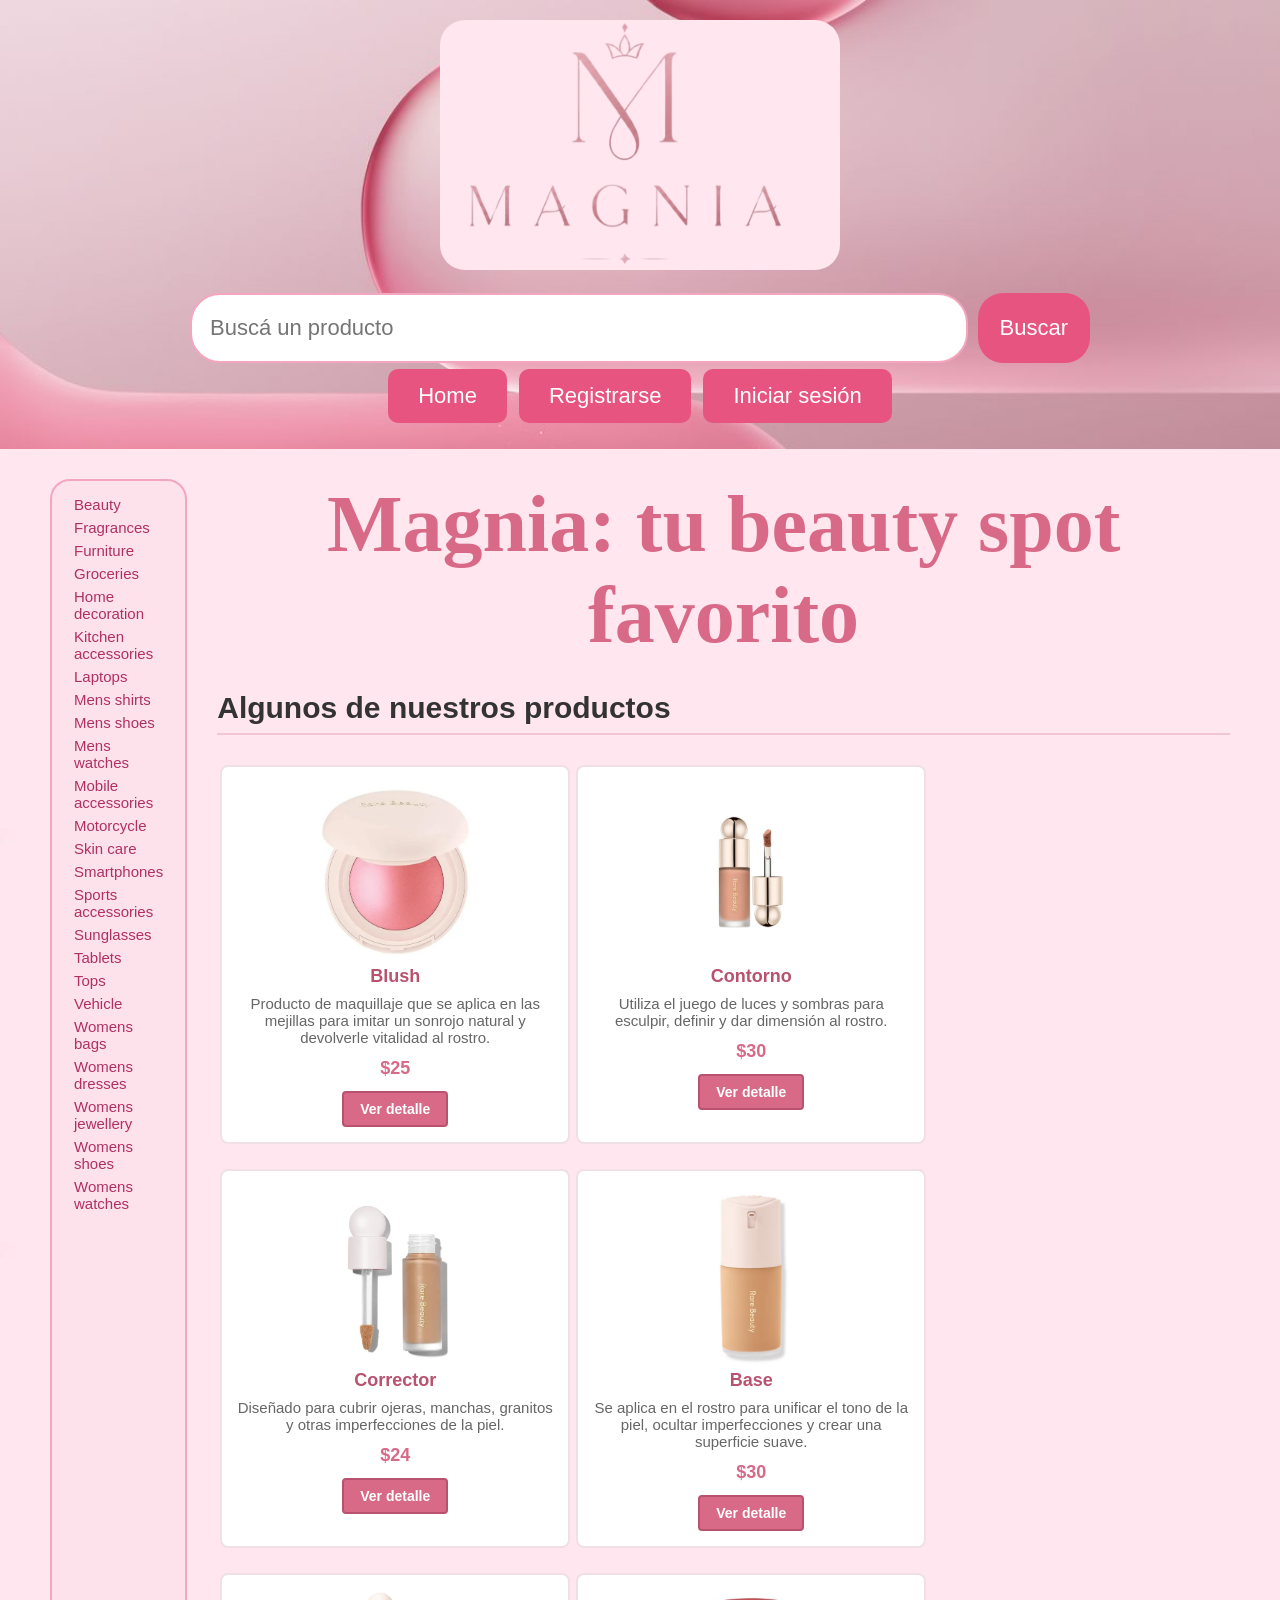
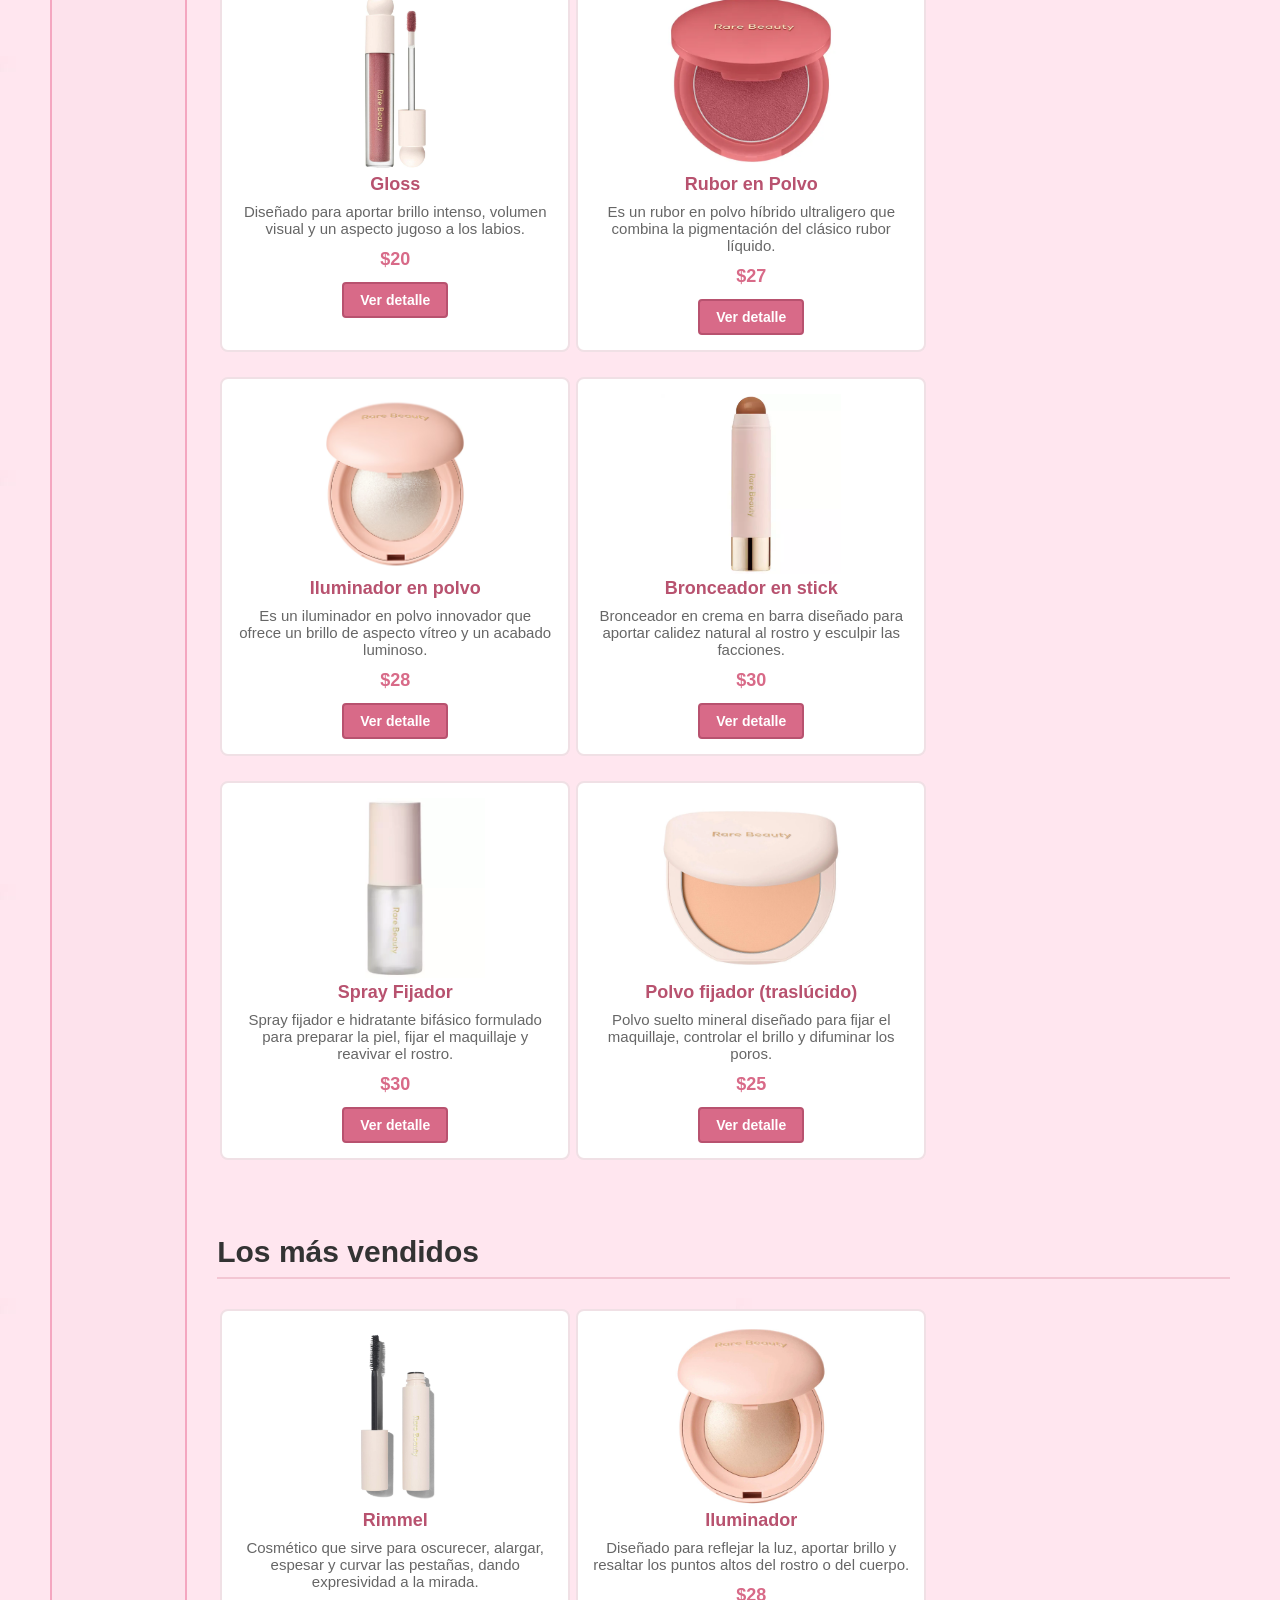
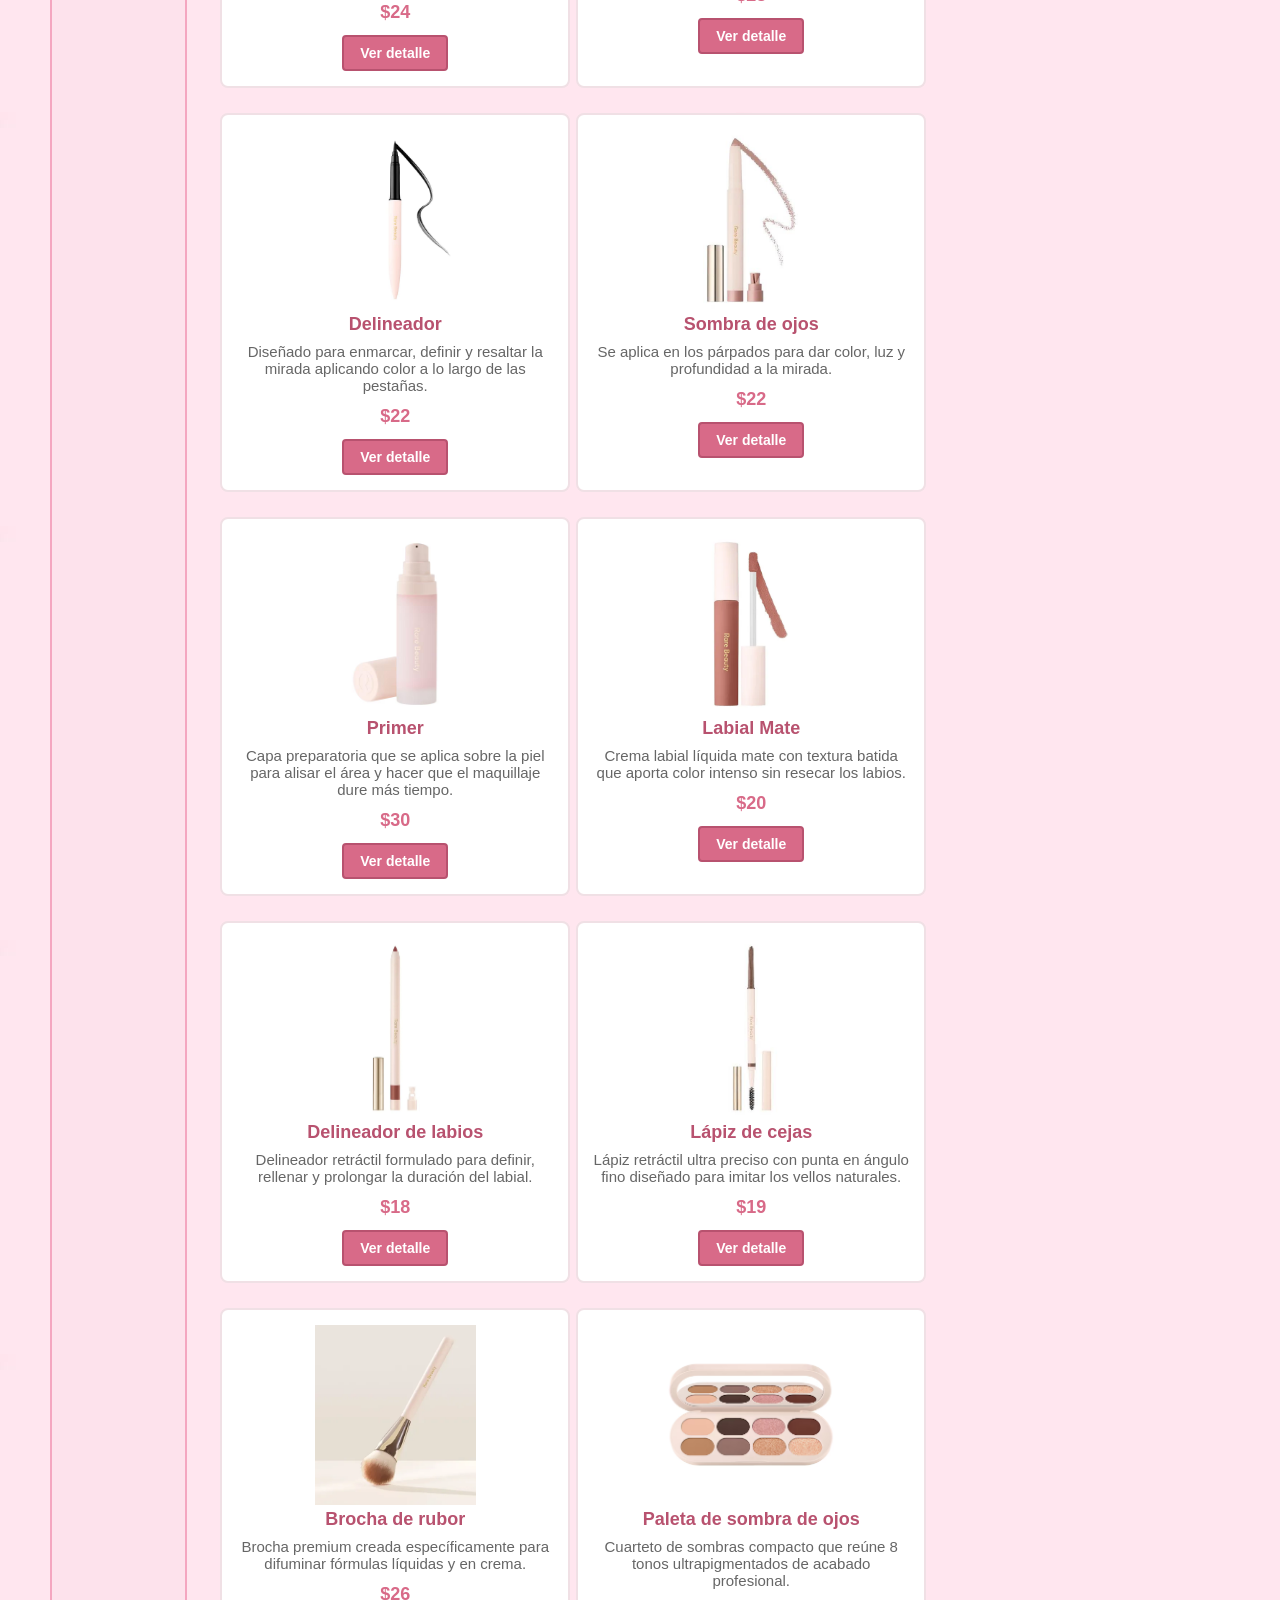
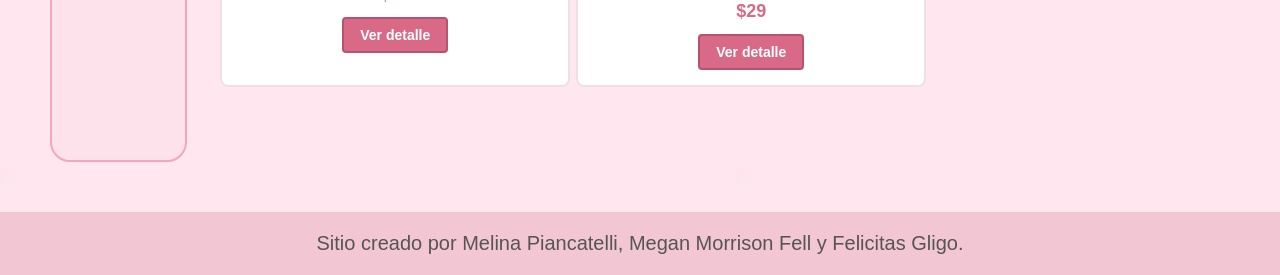
==== index.html @ 630dff80 "script" ====
<!DOCTYPE html>
<html>

<head>
    <link rel="stylesheet" href="./css/styles.css">
    <meta charset="utf-8">
    <meta name="viewport" content="width=device-width, initial-scale=1.0">
    <title>Home</title>
</head>

<body>
    <header>

        <div class="header-principal">
            <a href="./index.html"> <img src="./images/logomagnia2.png" alt=""></a>
            <form action="search-results.html" method="get">
                <label class="buscador"> <input class="barra" type="text" name="Buscar" placeholder="Buscá un producto" required></label>
                <button type="submit">Buscar</button>
            </form>
            <nav class="nav-superior">
                <ul>
                    <li><a href="index.html"> Home </a></li>
                    <li><a href="register.html"> Registrarse </a></li>
                    <li><a href="login.html"> Iniciar sesión </a></li>
                </ul>
            </nav>
        </div>
    </header>
    <main>
        <nav class="nav-categorias">
            <ul>
                <li><a href="category.html">Beauty</a></li>
                <li><a href="category.html">Fragrances</a></li>
                <li><a href="category.html">Furniture</a></li>
                <li><a href="category.html">Groceries</a></li>
                <li><a href="category.html">Home decoration</a></li>
                <li><a href="category.html">Kitchen accessories</a></li>
                <li><a href="category.html">Laptops</a></li>
                <li><a href="category.html">Mens shirts</a></li>
                <li><a href="category.html">Mens shoes</a></li>
                <li><a href="category.html">Mens watches</a></li>
                <li><a href="category.html">Mobile accessories</a></li>
                <li><a href="category.html">Motorcycle</a></li>
                <li><a href="category.html">Skin care</a></li>
                <li><a href="category.html">Smartphones</a></li>
                <li><a href="category.html">Sports accessories</a></li>
                <li><a href="category.html">Sunglasses</a></li>
                <li><a href="category.html">Tablets</a></li>
                <li><a href="category.html">Tops</a></li>
                <li><a href="category.html">Vehicle</a></li>
                <li><a href="category.html">Womens bags</a></li>
                <li><a href="category.html">Womens dresses</a></li>
                <li><a href="category.html">Womens jewellery</a></li>
                <li><a href="category.html">Womens shoes</a></li>
                <li><a href="category.html">Womens watches</a></li>
            </ul>
        </nav>
        <div>
            <h1 class="title-main">Magnia: tu beauty spot favorito</h1>
            <section class="products-section">
                <h2 class="section-title">Algunos de nuestros productos</h2>
                <div class="products-container">
                    <article class="product-card">
                        <a href="./product.html"><img class="product-img" src="images/blush.jpeg" alt="Blush"></a>
                        <h3 class="product-title"><a href="./product.html">Blush</a></h3>
                        <p class="product-desc">Producto de maquillaje que se aplica en las mejillas para imitar un
                            sonrojo natural y devolverle vitalidad al rostro.</p>
                        <p class="product-price">$25</p>
                        <a class="product-btn" href="./product.html">Ver detalle</a>
                    </article>

                    <article class="product-card">
                        <a href="./product.html"><img class="product-img" src="images/contorno.jpeg" alt="Contorno"></a>
                        <h3 class="product-title"><a href="./product.html">Contorno</a></h3>
                        <p class="product-desc">Utiliza el juego de luces y sombras para esculpir, definir y dar
                            dimensión al rostro.</p>
                        <p class="product-price">$30</p>
                        <a class="product-btn" href="./product.html">Ver detalle</a>
                    </article>

                    <article class="product-card">
                        <a href="./product.html"><img class="product-img" src="images/corrector.jpeg"
                                alt="Corrector"></a>
                        <h3 class="product-title"><a href="./product.html">Corrector</a></h3>
                        <p class="product-desc">Diseñado para cubrir ojeras, manchas, granitos y otras imperfecciones de
                            la piel.</p>
                        <p class="product-price">$24</p>
                        <a class="product-btn" href="./product.html">Ver detalle</a>
                    </article>

                    <article class="product-card">
                        <a href="./product.html"><img class="product-img" src="images/base.jpeg" alt="Base"></a>
                        <h3 class="product-title"><a href="./product.html">Base</a></h3>
                        <p class="product-desc">Se aplica en el rostro para unificar el tono de la piel, ocultar
                            imperfecciones y crear una superficie suave.</p>
                        <p class="product-price">$30</p>
                        <a class="product-btn" href="./product.html">Ver detalle</a>
                    </article>

                    <article class="product-card">
                        <a href="./product.html"><img class="product-img" src="images/gloss.jpeg" alt="Gloss"></a>
                        <h3 class="product-title"><a href="./product.html">Gloss</a></h3>
                        <p class="product-desc">Diseñado para aportar brillo intenso, volumen visual y un aspecto jugoso
                            a los labios.</p>
                        <p class="product-price">$20</p>
                        <a class="product-btn" href="./product.html">Ver detalle</a>
                    </article>

                    <article class="product-card">
                        <a href="./product.html"><img class="product-img" src="./images/ruborenpolvo.webp"
                                alt="Rubor en Polvo"></a>
                        <h3 class="product-title"><a href="./product.html">Rubor en Polvo</a></h3>
                        <p class="product-desc">Es un rubor en polvo híbrido ultraligero que combina la pigmentación del
                            clásico rubor líquido.</p>
                        <p class="product-price">$27</p>
                        <a class="product-btn" href="./product.html">Ver detalle</a>
                    </article>

                    <article class="product-card">
                        <a href="./product.html"><img class="product-img" src="./images/iluminadorenpolvo.avif"
                                alt="Iluminador en polvo"></a>
                        <h3 class="product-title"><a href="./product.html">Iluminador en polvo</a></h3>
                        <p class="product-desc">Es un iluminador en polvo innovador que ofrece un brillo de aspecto
                            vítreo y un acabado luminoso.</p>
                        <p class="product-price">$28</p>
                        <a class="product-btn" href="./product.html">Ver detalle</a>
                    </article>

                    <article class="product-card">
                        <a href="./product.html"><img class="product-img" src="./images/bronceadorenstick.webp"
                                alt="Bronceador en stick"></a>
                        <h3 class="product-title"><a href="./product.html">Bronceador en stick</a></h3>
                        <p class="product-desc">Bronceador en crema en barra diseñado para aportar calidez natural al
                            rostro y esculpir las facciones.</p>
                        <p class="product-price">$30</p>
                        <a class="product-btn" href="./product.html">Ver detalle</a>
                    </article>

                    <article class="product-card">
                        <a href="./product.html"><img class="product-img" src="./images/sprayfijador.webp"
                                alt="Spray Fijador"></a>
                        <h3 class="product-title"><a href="./product.html">Spray Fijador</a></h3>
                        <p class="product-desc">Spray fijador e hidratante bifásico formulado para preparar la piel,
                            fijar el maquillaje y reavivar el rostro.</p>
                        <p class="product-price">$30</p>
                        <a class="product-btn" href="./product.html">Ver detalle</a>
                    </article>

                    <article class="product-card">
                        <a href="./product.html"><img class="product-img" src="./images/polvofijadortraslucido.webp"
                                alt="Polvo fijador"></a>
                        <h3 class="product-title"><a href="./product.html">Polvo fijador (traslúcido)</a></h3>
                        <p class="product-desc">Polvo suelto mineral diseñado para fijar el maquillaje, controlar el
                            brillo y difuminar los poros.</p>
                        <p class="product-price">$25</p>
                        <a class="product-btn" href="./product.html">Ver detalle</a>
                    </article>
                </div>
            </section>


            <section class="products-section">
                <h2 class="section-title">Los más vendidos</h2>
                <div class="products-container">
                    <article class="product-card">
                        <a href="./product.html"><img class="product-img" src="images/rimmel.jpeg" alt="Rimmel"></a>
                        <h3 class="product-title"><a href="./product.html">Rimmel</a></h3>
                        <p class="product-desc">Cosmético que sirve para oscurecer, alargar, espesar y curvar las
                            pestañas, dando expresividad a la mirada.</p>
                        <p class="product-price">$24</p>
                        <a class="product-btn" href="./product.html">Ver detalle</a>
                    </article>

                    <article class="product-card">
                        <a href="./product.html"><img class="product-img" src="images/illuminador.jpeg"
                                alt="Iluminador"></a>
                        <h3 class="product-title"><a href="./product.html">Iluminador</a></h3>
                        <p class="product-desc">Diseñado para reflejar la luz, aportar brillo y resaltar los puntos
                            altos del rostro o del cuerpo.</p>
                        <p class="product-price">$28</p>
                        <a class="product-btn" href="./product.html">Ver detalle</a>
                    </article>

                    <article class="product-card">
                        <a href="./product.html"><img class="product-img" src="images/delineador.jpeg"
                                alt="Delineador"></a>
                        <h3 class="product-title"><a href="./product.html">Delineador</a></h3>
                        <p class="product-desc">Diseñado para enmarcar, definir y resaltar la mirada aplicando color a
                            lo largo de las pestañas.</p>
                        <p class="product-price">$22</p>
                        <a class="product-btn" href="./product.html">Ver detalle</a>
                    </article>

                    <article class="product-card">
                        <a href="./product.html"><img class="product-img" src="images/eyeshadow.jpeg"
                                alt="Sombra de ojos"></a>
                        <h3 class="product-title"><a href="./product.html">Sombra de ojos</a></h3>
                        <p class="product-desc">Se aplica en los párpados para dar color, luz y profundidad a la mirada.
                        </p>
                        <p class="product-price">$22</p>
                        <a class="product-btn" href="./product.html">Ver detalle</a>
                    </article>

                    <article class="product-card">
                        <a href="./product.html"><img class="product-img" src="images/primer.jpg" alt="Primer"></a>
                        <h3 class="product-title"><a href="./product.html">Primer</a></h3>
                        <p class="product-desc">Capa preparatoria que se aplica sobre la piel para alisar el área y
                            hacer que el maquillaje dure más tiempo.</p>
                        <p class="product-price">$30</p>
                        <a class="product-btn" href="./product.html">Ver detalle</a>
                    </article>

                    <article class="product-card">
                        <a href="./product.html"><img class="product-img" src="./images/labialmate.webp"
                                alt="Labial Mate"></a>
                        <h3 class="product-title"><a href="./product.html">Labial Mate</a></h3>
                        <p class="product-desc">Crema labial líquida mate con textura batida que aporta color intenso
                            sin resecar los labios.</p>
                        <p class="product-price">$20</p>
                        <a class="product-btn" href="./product.html">Ver detalle</a>
                    </article>

                    <article class="product-card">
                        <a href="./product.html"><img class="product-img" src="./images/delineadorlabios.webp"
                                alt="Delineador de labios"></a>
                        <h3 class="product-title"><a href="./product.html">Delineador de labios</a></h3>
                        <p class="product-desc">Delineador retráctil formulado para definir, rellenar y prolongar la
                            duración del labial.</p>
                        <p class="product-price">$18</p>
                        <a class="product-btn" href="./product.html">Ver detalle</a>
                    </article>

                    <article class="product-card">
                        <a href="./product.html"><img class="product-img" src="./images/lapizcejas.jpeg"
                                alt="Lápiz de cejas"></a>
                        <h3 class="product-title"><a href="./product.html">Lápiz de cejas</a></h3>
                        <p class="product-desc">Lápiz retráctil ultra preciso con punta en ángulo fino diseñado para
                            imitar los vellos naturales.</p>
                        <p class="product-price">$19</p>
                        <a class="product-btn" href="./product.html">Ver detalle</a>
                    </article>

                    <article class="product-card">
                        <a href="./product.html"><img class="product-img" src="./images/brocharubor.webp"
                                alt="Brocha de rubor"></a>
                        <h3 class="product-title"><a href="./product.html">Brocha de rubor</a></h3>
                        <p class="product-desc">Brocha premium creada específicamente para difuminar fórmulas líquidas y
                            en crema.</p>
                        <p class="product-price">$26</p>
                        <a class="product-btn" href="./product.html">Ver detalle</a>
                    </article>

                    <article class="product-card">
                        <a href="./product.html"><img class="product-img" src="./images/paletdadesombradeojos.avif"
                                alt="Paleta de sombra de ojos"></a>
                        <h3 class="product-title"><a href="./product.html">Paleta de sombra de ojos</a></h3>
                        <p class="product-desc">Cuarteto de sombras compacto que reúne 8 tonos ultrapigmentados de
                            acabado profesional.</p>
                        <p class="product-price">$29</p>
                        <a class="product-btn" href="./product.html">Ver detalle</a>
                    </article>
                </div>
            </section>
        </div>
    </main>

    <footer>
        <p>Sitio creado por Melina Piancatelli, Megan Morrison Fell y Felicitas Gligo.</p>
    </footer>
    <script src="./js/index.js"></script>
</body>

</html>
---- css/styles.css ----
*{
  box-sizing: border-box;
  
  margin: 0;
  padding: 0;
}

body{
  background-image: url(../images/fondo\ rosa\ bebe.jpg);
  font-family: 'Helvetica Neue', Arial, sans-serif;
  color: #333333;
}

header {
  display: flex;
  align-items: center;
  justify-content: center;
  padding: 20px 40px;
  font-family: 'Helvetica Neue', Arial, sans-serif;
  font-size: 15px;
  background-image: url(../images/fondoheader.jpg);
  background-size: 100%;
}

.header-principal {
  width: 80%;
  padding: 0 30px;
  display: flex;
  flex-direction: column;
  align-items: center;
  justify-content: center;
  flex-wrap: wrap;
}

header img {
  height: 250px;
  width: 400px;
  border-radius: 25px;
}

header form {
  display: flex;
  align-items: center;
  justify-content: center;
  margin-top: 20px;
  font-family: "Playfair Display", serif;
  width: 100%
}
.buscador {
  width: 100%;
}
.barra{
  width: 100%;
  height: 70px;
  padding: 10px 18px;
  border: 2px solid #f4a6c0;
  border-radius: 30px;
  background-color: #ffffff;
  color: #8a3b5c;
  font-size: 22px;
  font-family: 'Helvetica Neue', Arial, sans-serif;
}

header button {
  padding: 10px 22px;
  border: none;
  border-radius: 25px;
  background-color: #e75480;
  color: #ffffff;
  margin-left: 10px;
  width: 115px;
  height: 70px;
  font-size: 20px;
  text-align: center;
  font-family: 'Helvetica Neue', Arial, sans-serif;
  font-size: 22px;
}
<<<<<<< HEAD
=======

>>>>>>> dfa02165a7ffa506a64d0b0f4694e68023b70901
.nav-superior {
  width: 100%;
  margin-top: 25px;
}

.nav-superior ul {
  display: flex;
  flex-direction: row;
  flex-wrap: wrap;
  justify-content: center;
  list-style: none;
  padding: 0;
}

.nav-superior a {
  display: block;
  padding: 14px 30px;
  background-color: #e75480;
  color: #ffffff;
  text-decoration: none;
  font-size: 22px;
  border-radius: 10px;
  margin: 6px 6px;
  text-align: center;;
}

/* Nav categorías */
.nav-categorias {
  background-color: #fde2ec;
  border: 2px solid #f4a6c0;
  border-radius: 20px;
  padding: 12px 10px;
  margin-right: 30px;
}

.nav-categorias ul {
  display: flex;
  flex-direction: column;
  list-style: none;
  margin: 0;
  padding: 0;
}

.nav-categorias a {
  display: block;
  padding: 3px 12px;
  color: #b03060;
  text-decoration: none;
  font-size: 15px;
  font-family: 'Helvetica Neue', Arial, sans-serif;
}
  
.title-main{
  font-family: "Playfair Display", cursive;
  font-weight: 900;
  font-size: 80px;
  text-align: center;
  color: #d86a88;
  margin-bottom: 30px;
}

a {
    text-decoration: none;
    color:#b8526f;
}

main {
    width: 100%;
    padding: 30px 50px;
    display: flex;
}

.section-title {
    font-size: 30px;
    color: #333333;
    border-bottom: 2px solid #f3c6d3;
    padding-bottom: 8px;
    margin-bottom: 30px;
}

.products-section {
    margin-bottom: 50px;
}

.products-container {
    display: flex;
    flex-wrap: wrap;
    justify-content: start;
}

.product-card {
  width: 350px;
  background-color: #ffffff;
  border: 2px solid #f0e0e5;
  border-radius: 8px;
  padding: 15px;
  display: flex;
  flex-direction: column;
  align-items: center;
  text-align: center;
  margin-bottom: 25px;
  margin: 0 3px 25px 3px;
}

.productocard{
  width: 350px;
  background-color: #ffffff;
  border: 2px solid #f0e0e5;
  border-radius: 8px;
  padding: 15px;
  display: flex;
  flex-direction: column;
  align-items: center;
  text-align: center;
  margin-bottom: 25px;
}

.product-img {
    width: 100%;
    height: 180px;
}

.product-title {
    font-size: 18px;
    color: #d86a88;
    margin-bottom: 8px;
}

.product-desc {
    font-size: 15px;
    color: #666666;
    margin-bottom: 12px;
}

.product-price {
    font-size: 18px;
    font-weight: bold;
    color: #d86a88;
    margin-bottom: 12px;
}

.product-btn {
    background-color: #d86a88;
    color: #ffffff;
    padding: 8px 16px;
    border-radius: 4px;
    border: 2px solid #b8526f;
    font-size: 14px;
    font-weight: bold;
}

/*login*/
.login-container {
  width: 100%;
  max-width: 700px;
  margin: 0 auto;
  background-color: #ffffff;
  border: 2px solid #f0e0e5;
  border-radius: 8px;
  padding: 40px;
}

.login-container h1 {
  font-family: 'Helvetica Neue', Arial, sans-serif;
  font-size: 45px;
  text-align: center;
  color: #d86a88;
  border-bottom: 2px solid #f4a6c0;
  padding-bottom: 15px;
  margin-bottom: 30px;
}

.login-container div {
  margin-bottom: 20px;
}

.login-container label {
  display: block;
  margin-bottom: 8px;
  color: #8a3b5c;
  font-size: 25px;
}

.login-container input {
  width: 100%;
  padding: 12px 18px;
  border: 2px solid #f4a6c0;
  border-radius: 25px;
  color: #8a3b5c;
  font-family: 'Helvetica Neue', Arial, sans-serif;
  font-size: 20px;
}

.login-container button {
  width: 200px;
  padding: 12px 18px;
  border: 2px solid #b8526f;
  border-radius: 25px;
  background-color: #e75480;
  color: #ffffff;
  font-family: 'Helvetica Neue', Arial, sans-serif;
  font-size: 25px;
}

.login-container a {
  display: block;
  margin-top: 10px;
  color: #b8526f;
  font-family: 'Helvetica Neue', Arial, sans-serif;
  font-size: 25px;
}

.main-login{
  display: flex;
  padding-top: 50px;
  align-items: center;
}

.login-container .error-login {
  display: none;
  margin: 8px 0 0 0;
  color: #c0392b;
  font-size: 18px;
}

/*Register*/
.main-register {
  display: flex;
  justify-content: start;
  padding-top: 40px;
  padding-bottom: 20px;
}

.register-container {
  width: 100%;
  max-width: 700px;
  background-color: #ffffff;
  border: 2px solid #f0e0e5;
  border-radius: 8px;
  padding: 40px;
  margin: auto;
}

.register-container h1 {
  font-family: 'Helvetica Neue', Arial, sans-serif;
  font-size: 45px;
  text-align: center;
  color: #d86a88;
  border-bottom: 2px solid #f4a6c0;
  padding-bottom: 15px;
  margin-bottom: 30px;
}

.register-container div {
  margin-bottom: 20px;
}

.register-container label {
  display: block;
  font-family: 'Helvetica Neue', Arial, sans-serif;
  font-size: 25px;
  color: #8a3b5c;
  margin-bottom: 8px;
}

.register-container input[type="text"]{
  width: 100%;
  padding: 12px 18px;
  border: 2px solid #e75480;
  font-family: 'Helvetica Neue', Arial, sans-serif;
  font-size: 20px;
  color: #8a3b5c;
}

.register-container input[type="password"] {
  width: 100%;
  padding: 12px 18px;
  border: 2px solid #e75480;
  font-family: 'Helvetica Neue', Arial, sans-serif;
  font-size: 20px;
  color: #8a3b5c;
}

.register-container input[type="checkbox"] {
  margin-right: 8px;
}

.register-container button {
  width: 200px;
  padding: 12px;
  background-color: #e75480;
  color: #ffffff;
  border: 2px solid #b8526f;
  font-family: 'Helvetica Neue', Arial, sans-serif;
  font-size: 25px;
}

.register-container a {
  display: block;
  margin-top: 10px;
  color: #b8526f;
  font-family: 'Helvetica Neue', Arial, sans-serif;
  font-size: 25px;
}

/*footer*/
footer {
    background-color: #f3c6d3;
    text-align: center;
    padding: 20px;
    font-size: 20px;
    color: #555555;
    margin-top: 20px;
}

/*product*/

.productodeproduct{
    display: flex;
    flex-wrap: wrap;
    justify-content: space-between;
    align-items: center;
}
.productoimagen{
    order: 2;
    width: 30%;
}
.productoimagen img{
  width: 100%;
  border-radius: 15px;
}
.productoinfo{
    order: 1;
    width: 60%;
}
.productonombre{
    font-size: 40px;
    margin-bottom: 12px;
}
.productop{
  font-size: 20px;
    margin-bottom: 10px;
}
.productoprecio{
    font-size: 26px;
    color: #6d1934;
}
.productoul{
    text-decoration: none;
    display: flex;
    flex-wrap: wrap;
    list-style: none;
    margin-top: 15px;
}
.productoli{
    font-size: 18px;
    border: 1px;
    padding: 6px 16px;
    margin-right: 10px;
    margin-bottom: 10px;
    background-color: #b8526f;
    color: #ffffff;
}
.reviewsproducto{
    margin-top: 60px;
}
.reviewstitulo{
    font-size: 24px;
    margin-bottom: 15px;
}
.reviewproducto1{
    background-color: #ffffff;
    border: 1px ;
    padding: 15px 20px;
    margin-bottom: 15px;
}
.reviewrating{
    color: #6d1934;
    margin-bottom: 5px;
}
.reviewcomentario{
    margin-bottom: 5px;
}
.reviewfecha{
    font-size: 13px;
    color: #6d1934;
}
.reviewusuario{
    font-size: 13px;
    color: #6d1934;
}

/*Media queries*/

@media (max-width: 440px) {
  
  main {
    padding: 20px 15px;
    flex-direction: column;
  }

  .nav-categorias{
    display: flex;
    margin: 20px auto;
    width: 90%;
  }

  .nav-categorias ul {
    display: flex;
    justify-content: center;
    flex-wrap: wrap;
    width: 100%;
  }

  .title-main {
    font-size: 32px;
    margin-bottom: 15px;
  }

  .section-title {
    font-size: 15px;
    padding-bottom: 6px;
    margin-bottom: 15px;
  }

  .product-card{
      width: 400px;
      margin-right: 0;
      padding: 10px;
  }

  .product-desc {
    font-size: 12px;
  }

  .product-btn {
    font-size: 12px;
    padding: 6px 10px;
  }

  .product-price {
    font-size: 15px;
  }

  .productodeproduct{
    flex-direction: column;
    align-items: center;
  }

  .productoimagen {
    order: 2;
    width: 100%;
    margin-bottom: 15px;
  }

  .products-container {
    align-items: center;
    justify-content: center;
  }

  .productoimagen img {
    width: 100%;
    border-radius: 15px;
  }

  .productoinfo{
    order: 1;
    width: 100%;
  }

  .productonombre {
    font-size: 20px;
    margin-bottom: 20px;
  }

  .productop {
    font-size: 16px;
    margin-bottom: 12px;
  }

  .productoprecio {
    font-size: 16px;
    font-weight: bold;
    color: #6d1934;
  }

  .productoul {
    margin-top: 10px;
  }

  .productoli {
    font-size: 14px;
    padding: 6px 16px;
    margin-right: 10px;
    margin-bottom: 10px;
    background-color: #b8526f;
    color: #ffffff;
    border-radius: 15px;
    border: 1px solid #fde2ec;
  }

  .reviewsproducto {
    margin-top: 25px;
  }

  .reviewstitulo {
    font-size: 20px;
    margin-bottom: 10px;
  }

  .reviewproducto1 {
    padding: 10px 14px;
    margin-bottom: 10px;
    border-radius: 8px;
    font-size: 14px;
  }
  
  footer{
      font-size: 15px;
  }

  /*Header*/
  header {
    padding: 10px 8px;
  }

  header ul {
    padding: 0;
    margin: 0;
  }

  .header-principal {
    width: 68%;
    padding: 0;
  }

  header .nav-categorias {
    width: 32%;
    margin-right: 8px;
    padding: 8px 4px;
    border-radius: 12px;
  }

  header .nav-categorias a {
    font-size: 10px;
    padding: 2px 4px;
  }

  header img {
    display: block;
    width: 75%;
    height: auto;
    margin: auto;
  }

  header form {
    justify-content: space-between;
    margin: 10px 0 0 0;
  }

  header form .buscador {
    display: block;
    width: 72%;
  }

  header form .buscador input {
    width: 100%;
    height: 32px;
    font-size: 12px;
    padding: 0 10px;
    margin: 0;
  }

  header form button {
    width: 25%;
    height: 32px;
    font-size: 12px;
    padding: 0;
    margin: 0;
  }

  /*Navegador*/
  header .nav-superior {
    margin: 10px 0 0 0;
    padding: 0;
  }

  header .nav-superior ul {
    display: flex;
    flex-direction: row;
    flex-wrap: wrap;
    justify-content: center;
    width: 100%;
    padding: 0;
    margin: 0;
  }

  header .nav-superior li {
    width: 48%;
    margin: 3px 1%;
  }

  header .nav-superior a {
    display: block;
    font-size: 12px;
    padding: 8px 0;
    margin: 0;
  }

  /*login*/
  .main-login{
    padding: 20px 0;

  }

  .login-container{
    width: 85%;
    padding: 16px;
    margin: 0 auto;
  }

   .login-container h1 {
    font-size: 24px;
    margin: 0 0 20px 0;
    padding-bottom: 8px;
  }

  .login-container label {
    font-size: 14px;
    margin: 0;
  }

  .login-container input {
    width: 90%;
    height: 30px;
    font-size: 13px;
    padding: 0 12px;
    margin: 4px 0 0 0;
  }

  .login-container button {
    width: 30%;
    height: 32px;
    font-size: 14px;
    padding: 0;
    margin: 4px 0 8px 0;
  }

  .login-container a {
    font-size: 13px;

  }

  .login-container .error-login {
    font-size: 12px;
  }

  /*Register*/
    .main-register{
    padding: 20px 0;
  }

  .register-container{
    width: 85%;
    padding: 16px;
    margin: 0 auto;
  }

  .register-container h1 {
    font-size: 24px;
    margin: 0 0 20px 0;
    padding-bottom: 8px;
  }

  .register-container label {
    font-size: 14px;
    margin: 0;
  }

  .register-container input {
    width: 90%;
    height: 30px;
    font-size: 13px;
    padding: 0 12px;
    margin: 4px 0 0 0;
  }

  .register-container .terminos {
    margin: 10px 0;
  }

  .register-container .checkbox {
    width: auto;
    height: auto;
    margin: 4px 6px 0 0;
  }

  .register-container button {
    width: 30%;
    height: 32px;
    font-size: 14px;
    padding: 0;
    margin: 4px 0 8px 0;
  }

  .register-container a {
    font-size: 13px;
  }

}
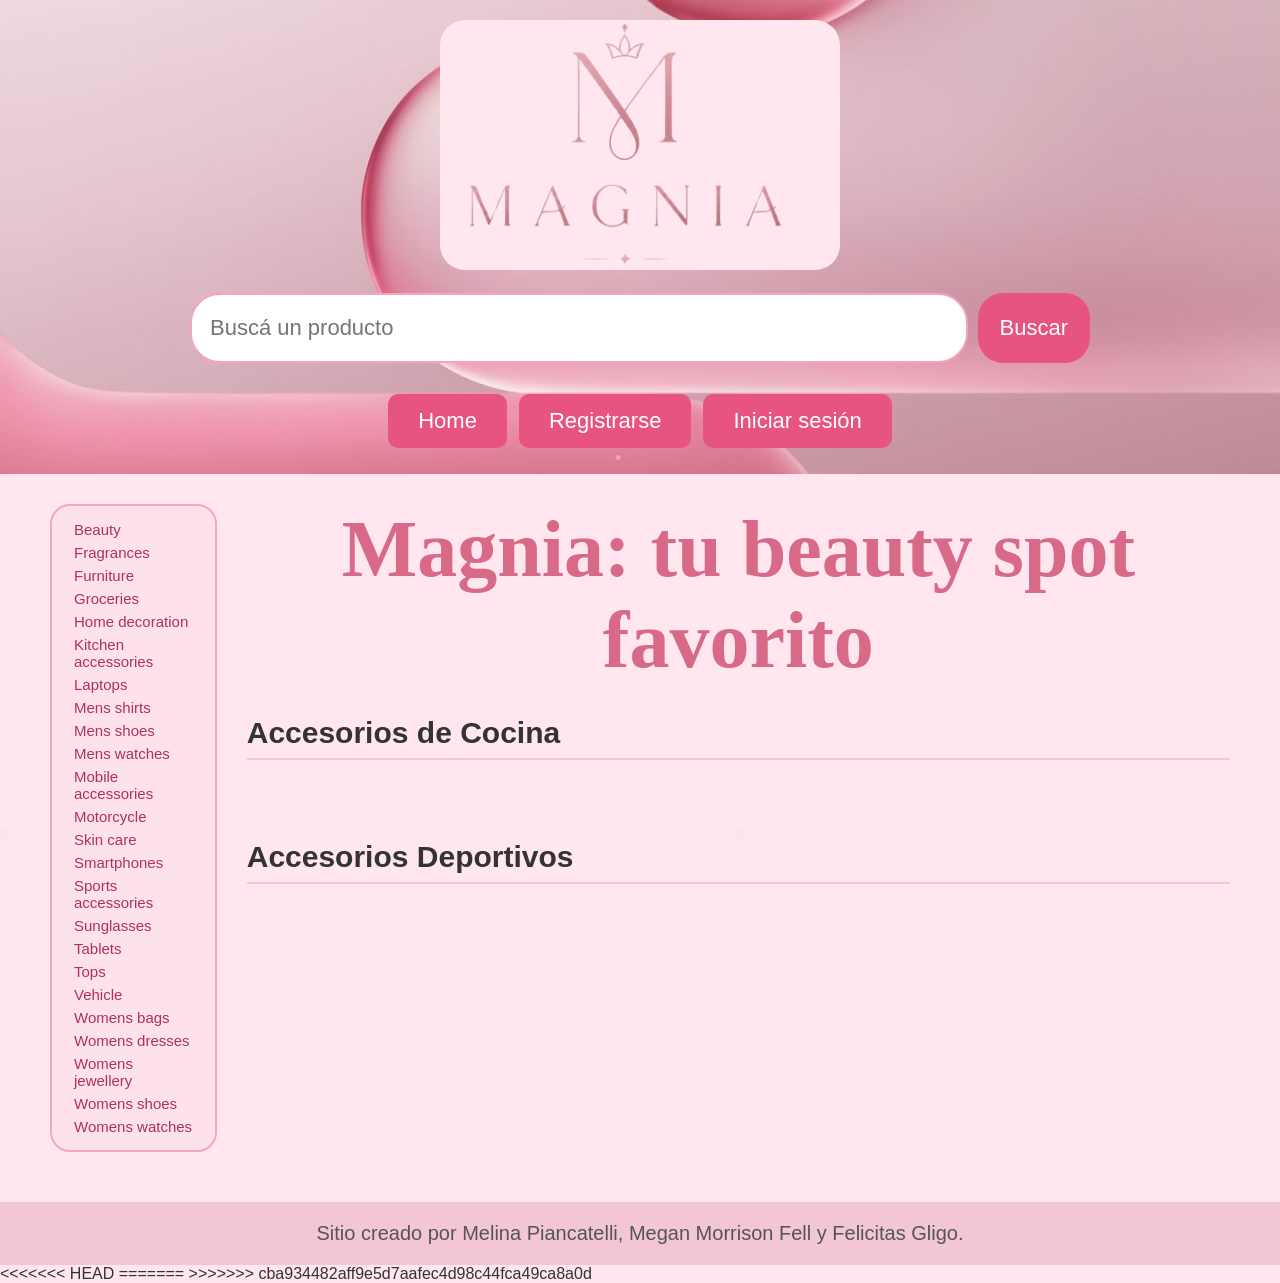
==== commit c5face5d: "agregue js index" ====
--- a/index.html
+++ b/index.html
@@ -1,31 +1,33 @@
 <!DOCTYPE html>
-<html>
+<html lang="es">
 
 <head>
-    <link rel="stylesheet" href="./css/styles.css">
     <meta charset="utf-8">
     <meta name="viewport" content="width=device-width, initial-scale=1.0">
     <title>Home</title>
+    <link rel="stylesheet" href="./css/styles.css">
 </head>
 
 <body>
     <header>
-
         <div class="header-principal">
-            <a href="./index.html"> <img src="./images/logomagnia2.png" alt=""></a>
+            <a href="./index.html"><img src="./images/logomagnia2.png" alt="Logo Magnia"></a>
             <form action="search-results.html" method="get">
-                <label class="buscador"> <input class="barra" type="text" name="Buscar" placeholder="Buscá un producto" required></label>
+                <label class="buscador">
+                    <input class="barra" type="text" name="Buscar" placeholder="Buscá un producto" required>
+                </label>
                 <button type="submit">Buscar</button>
             </form>
             <nav class="nav-superior">
                 <ul>
-                    <li><a href="index.html"> Home </a></li>
-                    <li><a href="register.html"> Registrarse </a></li>
-                    <li><a href="login.html"> Iniciar sesión </a></li>
+                    <li><a href="index.html">Home</a></li>
+                    <li><a href="register.html">Registrarse</a></li>
+                    <li><a href="login.html">Iniciar sesión</a></li>
                 </ul>
             </nav>
         </div>
     </header>
+
     <main>
         <nav class="nav-categorias">
             <ul>
@@ -55,211 +57,18 @@
                 <li><a href="category.html">Womens watches</a></li>
             </ul>
         </nav>
+
         <div>
             <h1 class="title-main">Magnia: tu beauty spot favorito</h1>
+
             <section class="products-section">
-                <h2 class="section-title">Algunos de nuestros productos</h2>
-                <div class="products-container">
-                    <article class="product-card">
-                        <a href="./product.html"><img class="product-img" src="images/blush.jpeg" alt="Blush"></a>
-                        <h3 class="product-title"><a href="./product.html">Blush</a></h3>
-                        <p class="product-desc">Producto de maquillaje que se aplica en las mejillas para imitar un
-                            sonrojo natural y devolverle vitalidad al rostro.</p>
-                        <p class="product-price">$25</p>
-                        <a class="product-btn" href="./product.html">Ver detalle</a>
-                    </article>
-
-                    <article class="product-card">
-                        <a href="./product.html"><img class="product-img" src="images/contorno.jpeg" alt="Contorno"></a>
-                        <h3 class="product-title"><a href="./product.html">Contorno</a></h3>
-                        <p class="product-desc">Utiliza el juego de luces y sombras para esculpir, definir y dar
-                            dimensión al rostro.</p>
-                        <p class="product-price">$30</p>
-                        <a class="product-btn" href="./product.html">Ver detalle</a>
-                    </article>
-
-                    <article class="product-card">
-                        <a href="./product.html"><img class="product-img" src="images/corrector.jpeg"
-                                alt="Corrector"></a>
-                        <h3 class="product-title"><a href="./product.html">Corrector</a></h3>
-                        <p class="product-desc">Diseñado para cubrir ojeras, manchas, granitos y otras imperfecciones de
-                            la piel.</p>
-                        <p class="product-price">$24</p>
-                        <a class="product-btn" href="./product.html">Ver detalle</a>
-                    </article>
-
-                    <article class="product-card">
-                        <a href="./product.html"><img class="product-img" src="images/base.jpeg" alt="Base"></a>
-                        <h3 class="product-title"><a href="./product.html">Base</a></h3>
-                        <p class="product-desc">Se aplica en el rostro para unificar el tono de la piel, ocultar
-                            imperfecciones y crear una superficie suave.</p>
-                        <p class="product-price">$30</p>
-                        <a class="product-btn" href="./product.html">Ver detalle</a>
-                    </article>
-
-                    <article class="product-card">
-                        <a href="./product.html"><img class="product-img" src="images/gloss.jpeg" alt="Gloss"></a>
-                        <h3 class="product-title"><a href="./product.html">Gloss</a></h3>
-                        <p class="product-desc">Diseñado para aportar brillo intenso, volumen visual y un aspecto jugoso
-                            a los labios.</p>
-                        <p class="product-price">$20</p>
-                        <a class="product-btn" href="./product.html">Ver detalle</a>
-                    </article>
-
-                    <article class="product-card">
-                        <a href="./product.html"><img class="product-img" src="./images/ruborenpolvo.webp"
-                                alt="Rubor en Polvo"></a>
-                        <h3 class="product-title"><a href="./product.html">Rubor en Polvo</a></h3>
-                        <p class="product-desc">Es un rubor en polvo híbrido ultraligero que combina la pigmentación del
-                            clásico rubor líquido.</p>
-                        <p class="product-price">$27</p>
-                        <a class="product-btn" href="./product.html">Ver detalle</a>
-                    </article>
-
-                    <article class="product-card">
-                        <a href="./product.html"><img class="product-img" src="./images/iluminadorenpolvo.avif"
-                                alt="Iluminador en polvo"></a>
-                        <h3 class="product-title"><a href="./product.html">Iluminador en polvo</a></h3>
-                        <p class="product-desc">Es un iluminador en polvo innovador que ofrece un brillo de aspecto
-                            vítreo y un acabado luminoso.</p>
-                        <p class="product-price">$28</p>
-                        <a class="product-btn" href="./product.html">Ver detalle</a>
-                    </article>
-
-                    <article class="product-card">
-                        <a href="./product.html"><img class="product-img" src="./images/bronceadorenstick.webp"
-                                alt="Bronceador en stick"></a>
-                        <h3 class="product-title"><a href="./product.html">Bronceador en stick</a></h3>
-                        <p class="product-desc">Bronceador en crema en barra diseñado para aportar calidez natural al
-                            rostro y esculpir las facciones.</p>
-                        <p class="product-price">$30</p>
-                        <a class="product-btn" href="./product.html">Ver detalle</a>
-                    </article>
-
-                    <article class="product-card">
-                        <a href="./product.html"><img class="product-img" src="./images/sprayfijador.webp"
-                                alt="Spray Fijador"></a>
-                        <h3 class="product-title"><a href="./product.html">Spray Fijador</a></h3>
-                        <p class="product-desc">Spray fijador e hidratante bifásico formulado para preparar la piel,
-                            fijar el maquillaje y reavivar el rostro.</p>
-                        <p class="product-price">$30</p>
-                        <a class="product-btn" href="./product.html">Ver detalle</a>
-                    </article>
-
-                    <article class="product-card">
-                        <a href="./product.html"><img class="product-img" src="./images/polvofijadortraslucido.webp"
-                                alt="Polvo fijador"></a>
-                        <h3 class="product-title"><a href="./product.html">Polvo fijador (traslúcido)</a></h3>
-                        <p class="product-desc">Polvo suelto mineral diseñado para fijar el maquillaje, controlar el
-                            brillo y difuminar los poros.</p>
-                        <p class="product-price">$25</p>
-                        <a class="product-btn" href="./product.html">Ver detalle</a>
-                    </article>
-                </div>
+                <h2 class="section-title">Accesorios de Cocina</h2>
+                <div class="products-container"></div>
             </section>
 
-
             <section class="products-section">
-                <h2 class="section-title">Los más vendidos</h2>
-                <div class="products-container">
-                    <article class="product-card">
-                        <a href="./product.html"><img class="product-img" src="images/rimmel.jpeg" alt="Rimmel"></a>
-                        <h3 class="product-title"><a href="./product.html">Rimmel</a></h3>
-                        <p class="product-desc">Cosmético que sirve para oscurecer, alargar, espesar y curvar las
-                            pestañas, dando expresividad a la mirada.</p>
-                        <p class="product-price">$24</p>
-                        <a class="product-btn" href="./product.html">Ver detalle</a>
-                    </article>
-
-                    <article class="product-card">
-                        <a href="./product.html"><img class="product-img" src="images/illuminador.jpeg"
-                                alt="Iluminador"></a>
-                        <h3 class="product-title"><a href="./product.html">Iluminador</a></h3>
-                        <p class="product-desc">Diseñado para reflejar la luz, aportar brillo y resaltar los puntos
-                            altos del rostro o del cuerpo.</p>
-                        <p class="product-price">$28</p>
-                        <a class="product-btn" href="./product.html">Ver detalle</a>
-                    </article>
-
-                    <article class="product-card">
-                        <a href="./product.html"><img class="product-img" src="images/delineador.jpeg"
-                                alt="Delineador"></a>
-                        <h3 class="product-title"><a href="./product.html">Delineador</a></h3>
-                        <p class="product-desc">Diseñado para enmarcar, definir y resaltar la mirada aplicando color a
-                            lo largo de las pestañas.</p>
-                        <p class="product-price">$22</p>
-                        <a class="product-btn" href="./product.html">Ver detalle</a>
-                    </article>
-
-                    <article class="product-card">
-                        <a href="./product.html"><img class="product-img" src="images/eyeshadow.jpeg"
-                                alt="Sombra de ojos"></a>
-                        <h3 class="product-title"><a href="./product.html">Sombra de ojos</a></h3>
-                        <p class="product-desc">Se aplica en los párpados para dar color, luz y profundidad a la mirada.
-                        </p>
-                        <p class="product-price">$22</p>
-                        <a class="product-btn" href="./product.html">Ver detalle</a>
-                    </article>
-
-                    <article class="product-card">
-                        <a href="./product.html"><img class="product-img" src="images/primer.jpg" alt="Primer"></a>
-                        <h3 class="product-title"><a href="./product.html">Primer</a></h3>
-                        <p class="product-desc">Capa preparatoria que se aplica sobre la piel para alisar el área y
-                            hacer que el maquillaje dure más tiempo.</p>
-                        <p class="product-price">$30</p>
-                        <a class="product-btn" href="./product.html">Ver detalle</a>
-                    </article>
-
-                    <article class="product-card">
-                        <a href="./product.html"><img class="product-img" src="./images/labialmate.webp"
-                                alt="Labial Mate"></a>
-                        <h3 class="product-title"><a href="./product.html">Labial Mate</a></h3>
-                        <p class="product-desc">Crema labial líquida mate con textura batida que aporta color intenso
-                            sin resecar los labios.</p>
-                        <p class="product-price">$20</p>
-                        <a class="product-btn" href="./product.html">Ver detalle</a>
-                    </article>
-
-                    <article class="product-card">
-                        <a href="./product.html"><img class="product-img" src="./images/delineadorlabios.webp"
-                                alt="Delineador de labios"></a>
-                        <h3 class="product-title"><a href="./product.html">Delineador de labios</a></h3>
-                        <p class="product-desc">Delineador retráctil formulado para definir, rellenar y prolongar la
-                            duración del labial.</p>
-                        <p class="product-price">$18</p>
-                        <a class="product-btn" href="./product.html">Ver detalle</a>
-                    </article>
-
-                    <article class="product-card">
-                        <a href="./product.html"><img class="product-img" src="./images/lapizcejas.jpeg"
-                                alt="Lápiz de cejas"></a>
-                        <h3 class="product-title"><a href="./product.html">Lápiz de cejas</a></h3>
-                        <p class="product-desc">Lápiz retráctil ultra preciso con punta en ángulo fino diseñado para
-                            imitar los vellos naturales.</p>
-                        <p class="product-price">$19</p>
-                        <a class="product-btn" href="./product.html">Ver detalle</a>
-                    </article>
-
-                    <article class="product-card">
-                        <a href="./product.html"><img class="product-img" src="./images/brocharubor.webp"
-                                alt="Brocha de rubor"></a>
-                        <h3 class="product-title"><a href="./product.html">Brocha de rubor</a></h3>
-                        <p class="product-desc">Brocha premium creada específicamente para difuminar fórmulas líquidas y
-                            en crema.</p>
-                        <p class="product-price">$26</p>
-                        <a class="product-btn" href="./product.html">Ver detalle</a>
-                    </article>
-
-                    <article class="product-card">
-                        <a href="./product.html"><img class="product-img" src="./images/paletdadesombradeojos.avif"
-                                alt="Paleta de sombra de ojos"></a>
-                        <h3 class="product-title"><a href="./product.html">Paleta de sombra de ojos</a></h3>
-                        <p class="product-desc">Cuarteto de sombras compacto que reúne 8 tonos ultrapigmentados de
-                            acabado profesional.</p>
-                        <p class="product-price">$29</p>
-                        <a class="product-btn" href="./product.html">Ver detalle</a>
-                    </article>
-                </div>
+                <h2 class="section-title">Accesorios Deportivos</h2>
+                <div class="products-container"></div>
             </section>
         </div>
     </main>
@@ -267,6 +76,10 @@
     <footer>
         <p>Sitio creado por Melina Piancatelli, Megan Morrison Fell y Felicitas Gligo.</p>
     </footer>
+<<<<<<< HEAD
+
+=======
+>>>>>>> cba934482aff9e5d7aafec4d98c44fca49ca8a0d
     <script src="./js/index.js"></script>
 </body>
 
--- a/css/styles.css
+++ b/css/styles.css
@@ -75,10 +75,6 @@
   font-family: 'Helvetica Neue', Arial, sans-serif;
   font-size: 22px;
 }
-<<<<<<< HEAD
-=======
-
->>>>>>> dfa02165a7ffa506a64d0b0f4694e68023b70901
 .nav-superior {
   width: 100%;
   margin-top: 25px;
@@ -308,6 +304,7 @@
 .main-register {
   display: flex;
   justify-content: start;
+  align-items: center;
   padding-top: 40px;
   padding-bottom: 20px;
 }
@@ -382,6 +379,13 @@
   color: #b8526f;
   font-family: 'Helvetica Neue', Arial, sans-serif;
   font-size: 25px;
+}
+
+.register-container .error-register {
+  display: none;
+  margin: 8px 0 0 0;
+  color: #c0392b;
+  font-size: 18px;
 }
 
 /*footer*/
@@ -788,4 +792,8 @@
     font-size: 13px;
   }
 
+  .register-container .error-register {
+    font-size: 12px;
+  }
+
 }
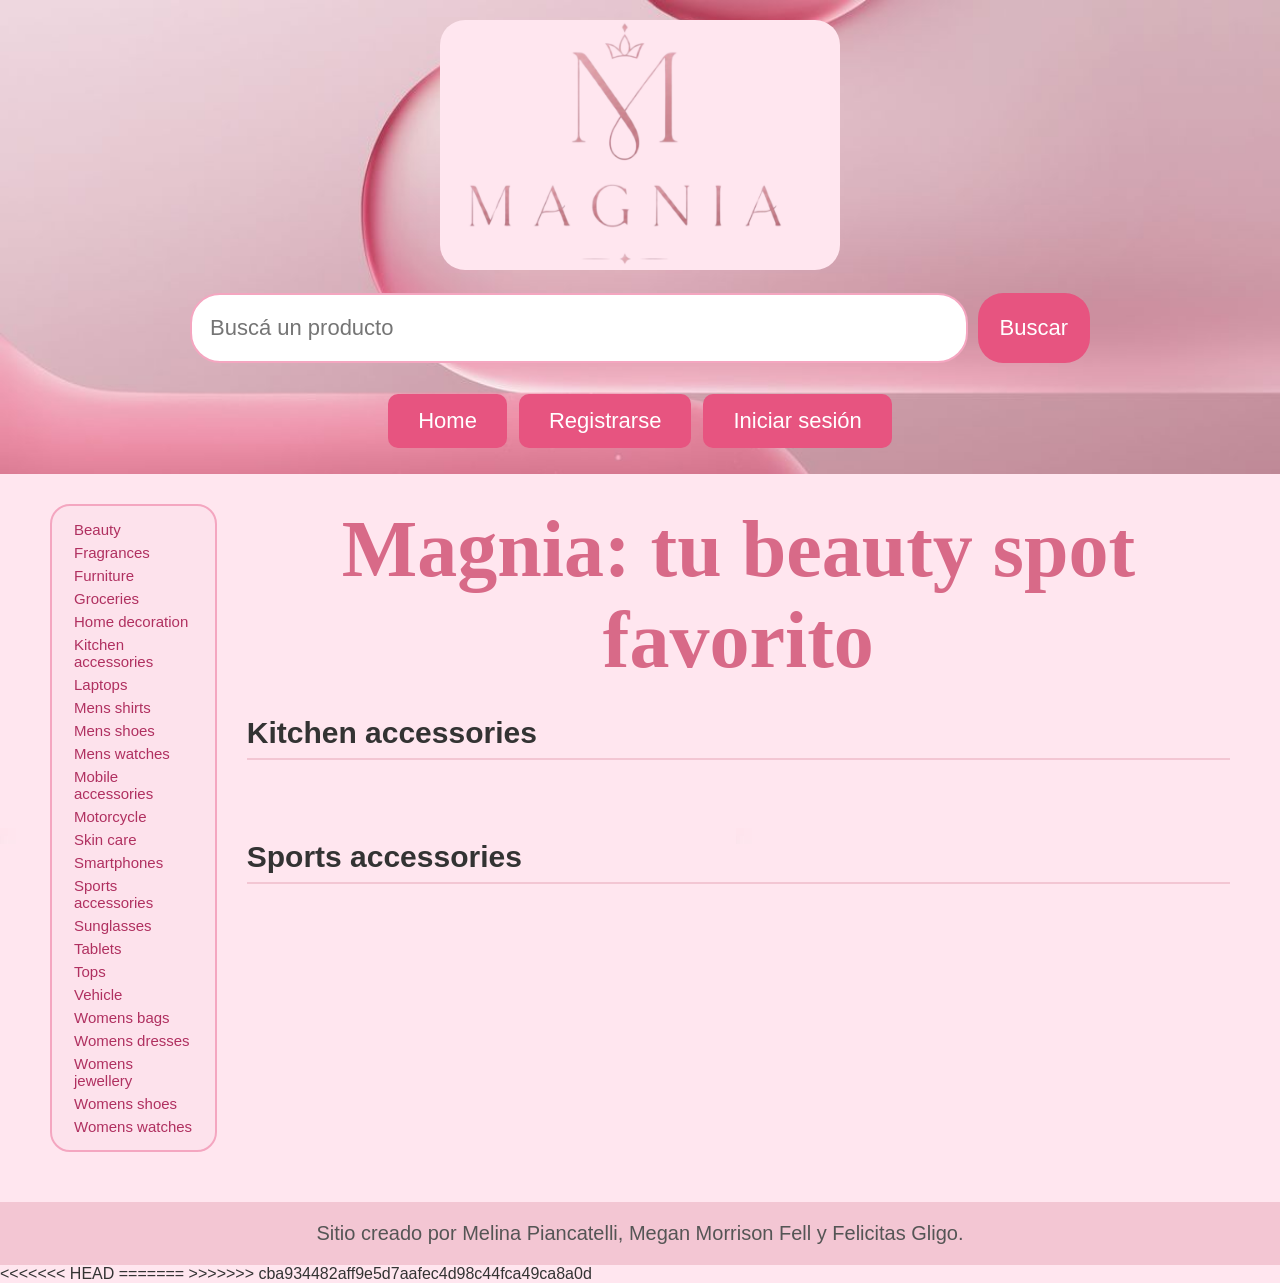
==== commit 5ced37df: "corregi algo" ====
--- a/index.html
+++ b/index.html
@@ -58,17 +58,16 @@
             </ul>
         </nav>
 
-        <div>
+       <div>
             <h1 class="title-main">Magnia: tu beauty spot favorito</h1>
-
             <section class="products-section">
-                <h2 class="section-title">Accesorios de Cocina</h2>
-                <div class="products-container"></div>
+                <h2 class="section-title">Kitchen accessories</h2>
+                <div class="products-container seccion-uno"></div>
             </section>
 
             <section class="products-section">
-                <h2 class="section-title">Accesorios Deportivos</h2>
-                <div class="products-container"></div>
+                <h2 class="section-title">Sports accessories</h2>
+                <div class="products-container seccion-dos"></div>
             </section>
         </div>
     </main>
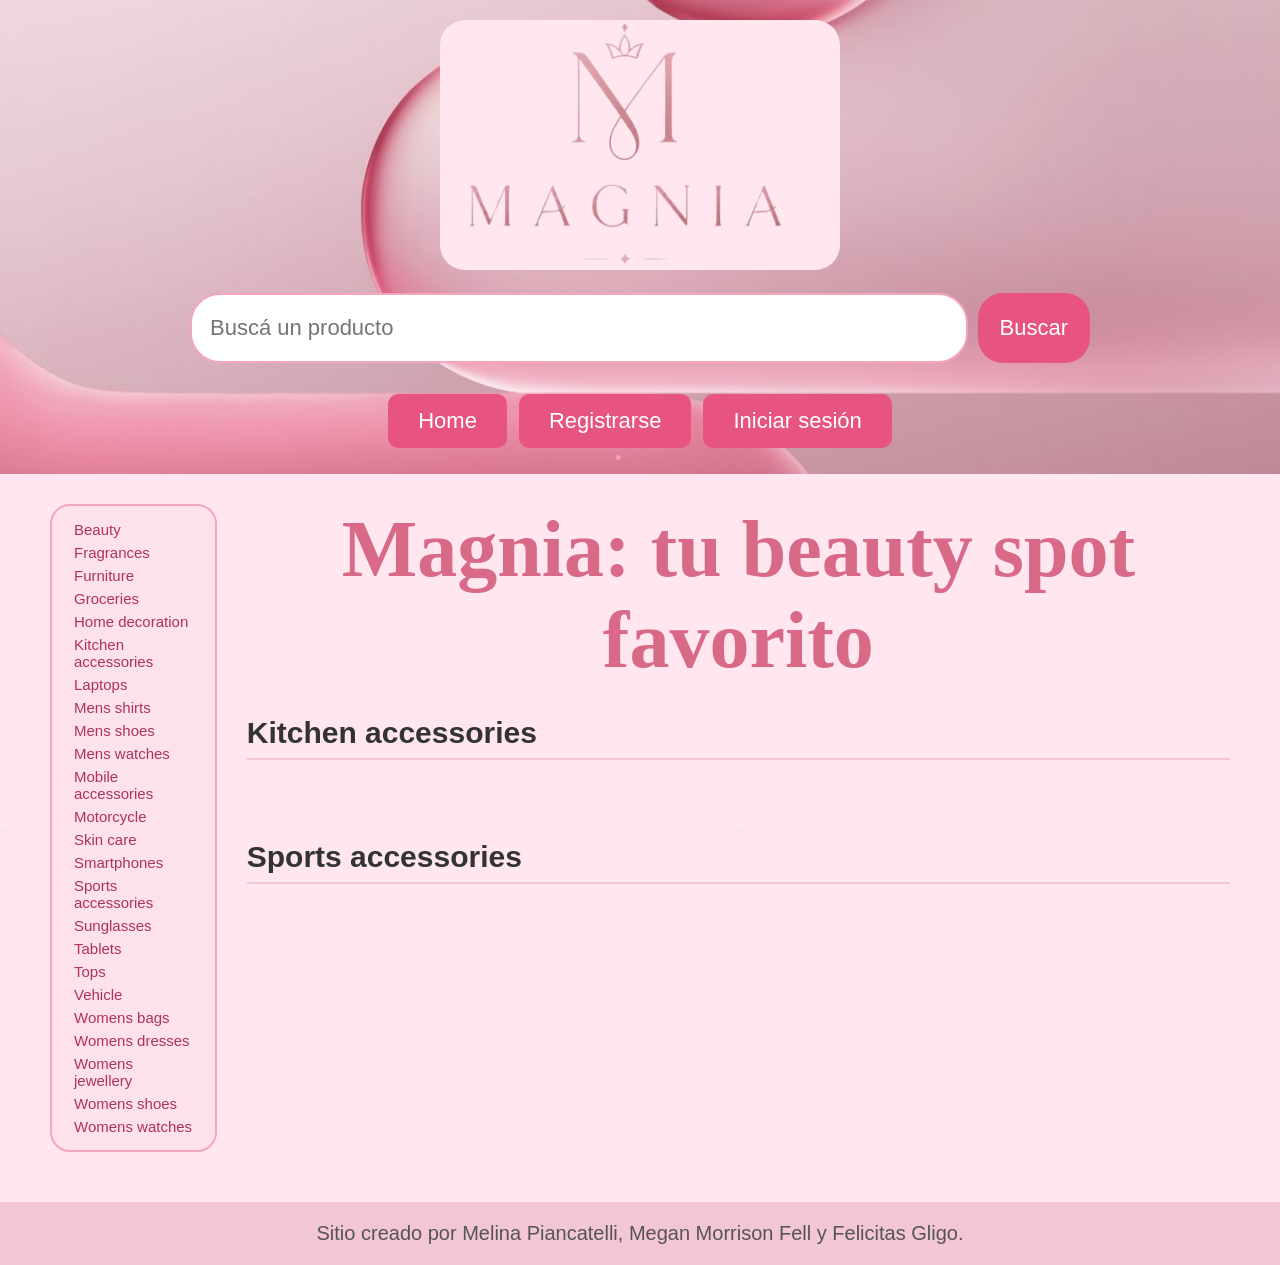
==== commit a8fb246c: "cambie algo" ====
--- a/index.html
+++ b/index.html
@@ -75,10 +75,6 @@
     <footer>
         <p>Sitio creado por Melina Piancatelli, Megan Morrison Fell y Felicitas Gligo.</p>
     </footer>
-<<<<<<< HEAD
-
-=======
->>>>>>> cba934482aff9e5d7aafec4d98c44fca49ca8a0d
     <script src="./js/index.js"></script>
 </body>
 
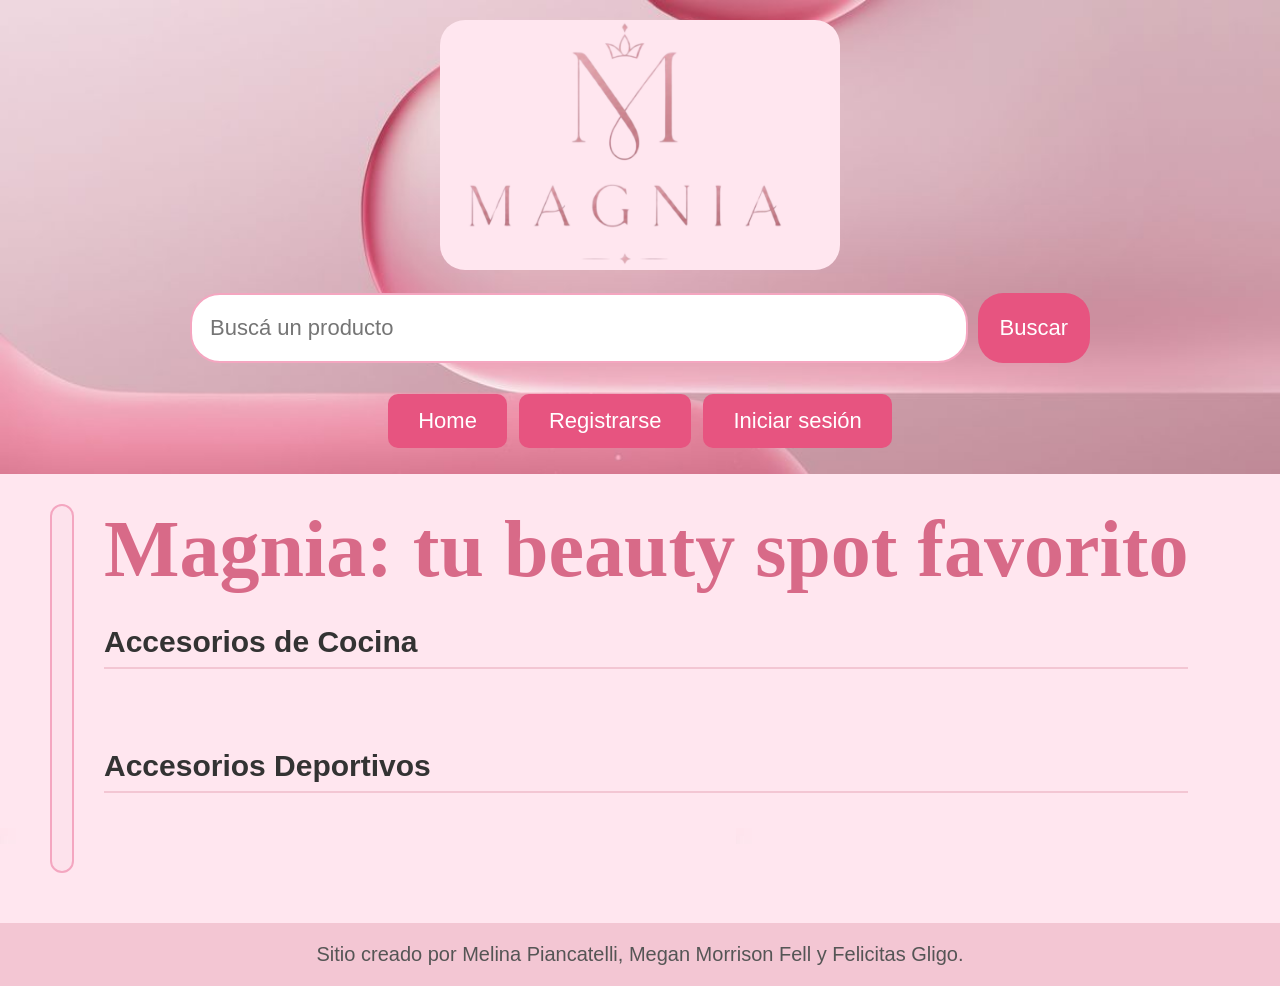
==== commit db6c42c0: "agregue header" ====
--- a/index.html
+++ b/index.html
@@ -12,17 +12,18 @@
     <header>
         <div class="header-principal">
             <a href="./index.html"><img src="./images/logomagnia2.png" alt="Logo Magnia"></a>
-            <form action="search-results.html" method="get">
+            <form class="form-buscador" action="search-results.html" method="get">
                 <label class="buscador">
-                    <input class="barra" type="text" name="Buscar" placeholder="Buscá un producto" required>
+                    <input class="barra" type="text" name="Buscar" placeholder="Buscá un producto">
                 </label>
                 <button type="submit">Buscar</button>
             </form>
+            <div class="error-buscador"></div>
             <nav class="nav-superior">
                 <ul>
                     <li><a href="index.html">Home</a></li>
-                    <li><a href="register.html">Registrarse</a></li>
-                    <li><a href="login.html">Iniciar sesión</a></li>
+                    <li class="item-registro"><a href="register.html">Registrarse</a></li>
+                    <li class="item-login"><a href="login.html">Iniciar sesión</a></li>
                 </ul>
             </nav>
         </div>
@@ -30,43 +31,19 @@
 
     <main>
         <nav class="nav-categorias">
-            <ul>
-                <li><a href="category.html">Beauty</a></li>
-                <li><a href="category.html">Fragrances</a></li>
-                <li><a href="category.html">Furniture</a></li>
-                <li><a href="category.html">Groceries</a></li>
-                <li><a href="category.html">Home decoration</a></li>
-                <li><a href="category.html">Kitchen accessories</a></li>
-                <li><a href="category.html">Laptops</a></li>
-                <li><a href="category.html">Mens shirts</a></li>
-                <li><a href="category.html">Mens shoes</a></li>
-                <li><a href="category.html">Mens watches</a></li>
-                <li><a href="category.html">Mobile accessories</a></li>
-                <li><a href="category.html">Motorcycle</a></li>
-                <li><a href="category.html">Skin care</a></li>
-                <li><a href="category.html">Smartphones</a></li>
-                <li><a href="category.html">Sports accessories</a></li>
-                <li><a href="category.html">Sunglasses</a></li>
-                <li><a href="category.html">Tablets</a></li>
-                <li><a href="category.html">Tops</a></li>
-                <li><a href="category.html">Vehicle</a></li>
-                <li><a href="category.html">Womens bags</a></li>
-                <li><a href="category.html">Womens dresses</a></li>
-                <li><a href="category.html">Womens jewellery</a></li>
-                <li><a href="category.html">Womens shoes</a></li>
-                <li><a href="category.html">Womens watches</a></li>
-            </ul>
+            <ul></ul>
         </nav>
 
-       <div>
+        <div>
             <h1 class="title-main">Magnia: tu beauty spot favorito</h1>
+
             <section class="products-section">
-                <h2 class="section-title">Kitchen accessories</h2>
+                <h2 class="section-title">Accesorios de Cocina</h2>
                 <div class="products-container seccion-uno"></div>
             </section>
 
             <section class="products-section">
-                <h2 class="section-title">Sports accessories</h2>
+                <h2 class="section-title">Accesorios Deportivos</h2>
                 <div class="products-container seccion-dos"></div>
             </section>
         </div>
@@ -75,6 +52,8 @@
     <footer>
         <p>Sitio creado por Melina Piancatelli, Megan Morrison Fell y Felicitas Gligo.</p>
     </footer>
+
+    <script src="./js/categorias.js"></script>
     <script src="./js/index.js"></script>
 </body>
 
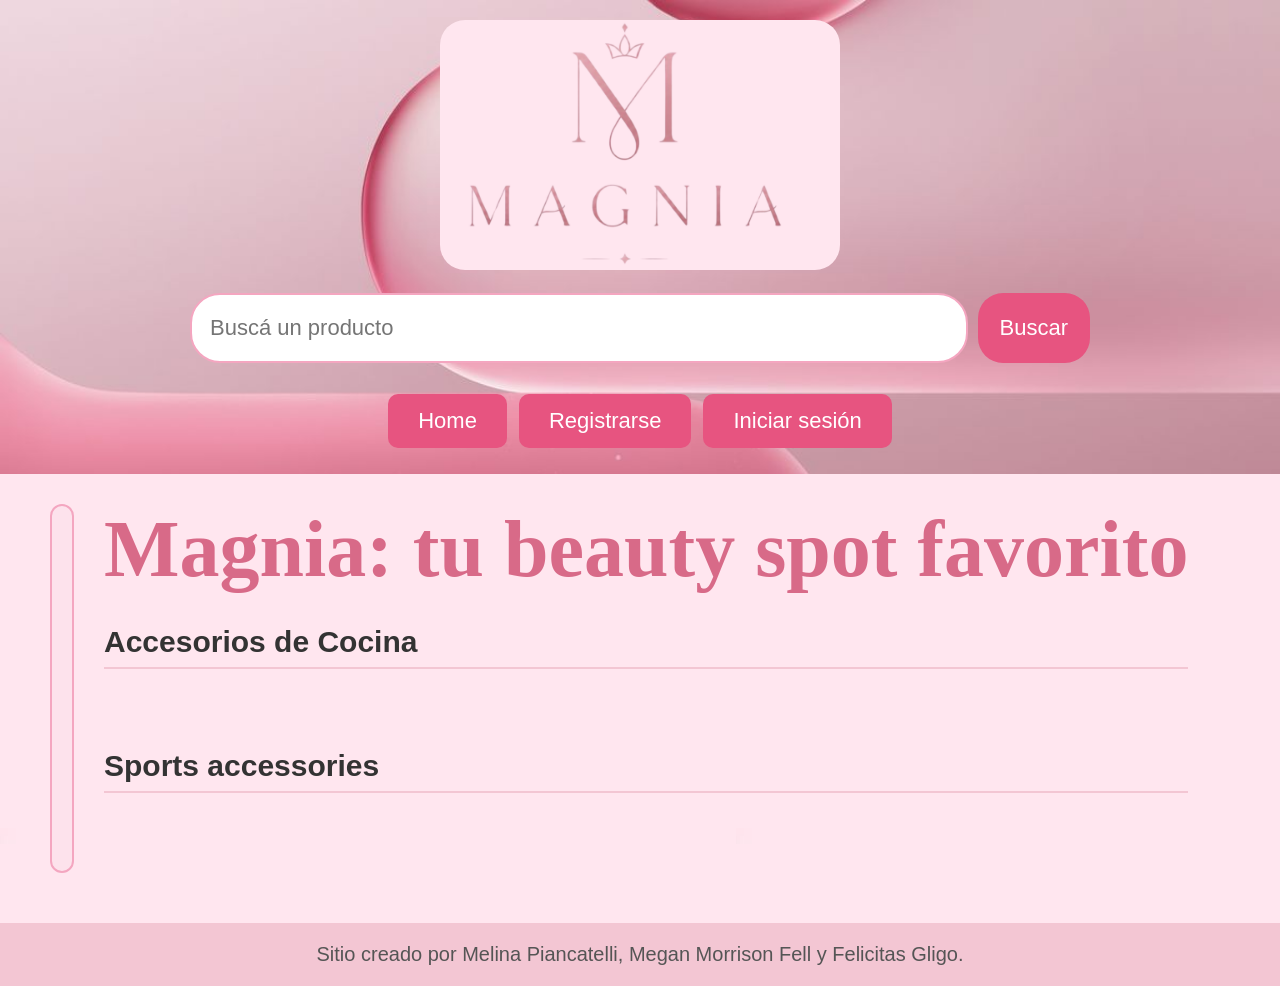
==== commit 89d274d6: "header" ====
--- a/index.html
+++ b/index.html
@@ -34,16 +34,15 @@
             <ul></ul>
         </nav>
 
-        <div>
+       <div>
             <h1 class="title-main">Magnia: tu beauty spot favorito</h1>
-
             <section class="products-section">
                 <h2 class="section-title">Accesorios de Cocina</h2>
                 <div class="products-container seccion-uno"></div>
             </section>
 
             <section class="products-section">
-                <h2 class="section-title">Accesorios Deportivos</h2>
+                <h2 class="section-title">Sports accessories</h2>
                 <div class="products-container seccion-dos"></div>
             </section>
         </div>
@@ -52,8 +51,6 @@
     <footer>
         <p>Sitio creado por Melina Piancatelli, Megan Morrison Fell y Felicitas Gligo.</p>
     </footer>
-
-    <script src="./js/categorias.js"></script>
     <script src="./js/index.js"></script>
 </body>
 
